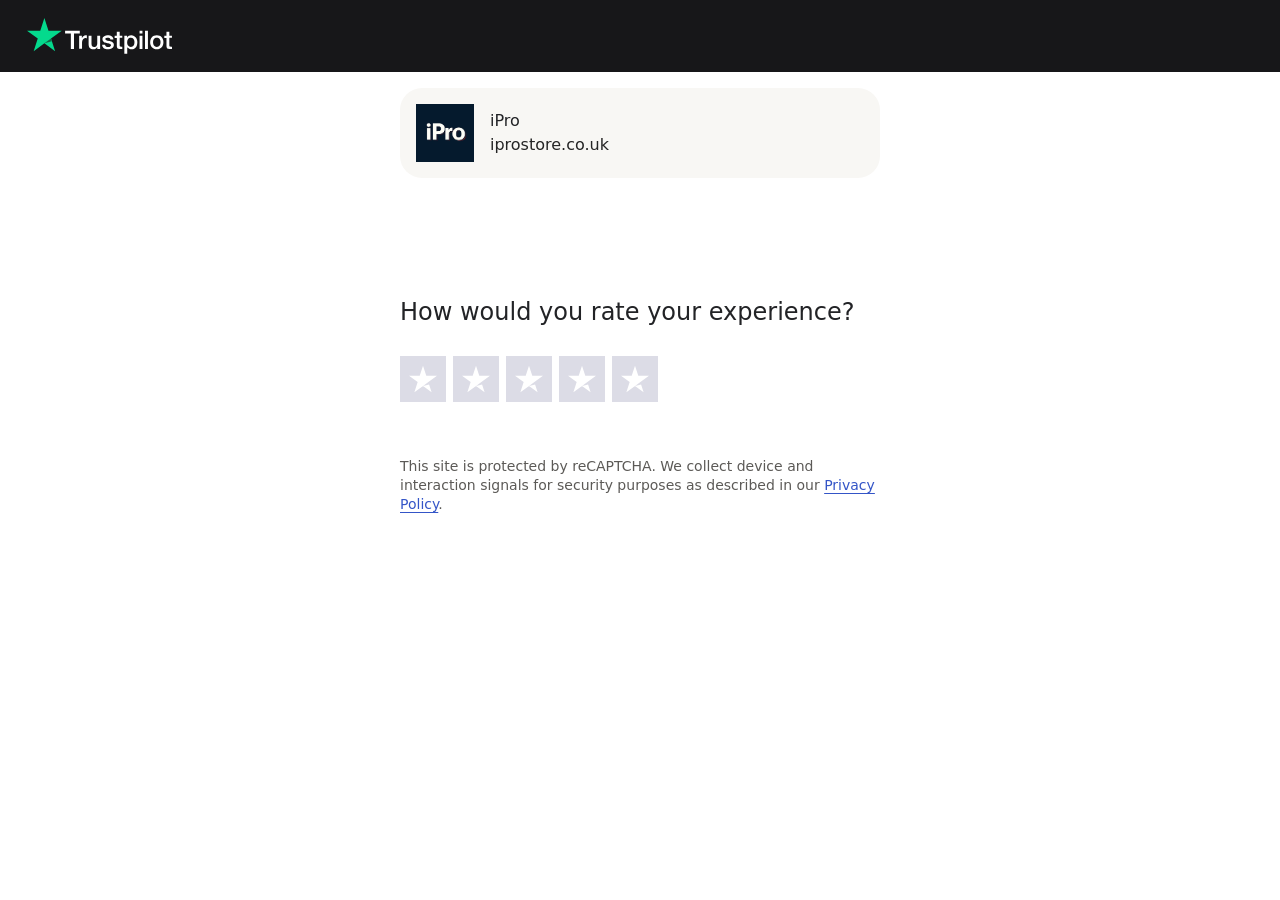
==== review.html @ 6dc073c0 "Update review.html" ====
<!doctype html>
<html lang="en-GB">
<head>
  <meta charset="UTF-8" />
  <meta name="viewport" content="width=device-width, initial-scale=1" />
  <title>Write a review | iPro</title>
  <style>
    @font-face {
      font-display: swap;
      font-family: Trustpilot Sans, Arial, sans-serif;
      font-style: normal;
      font-weight: 300;
      src: url(https://cdn.trustpilot.net/brand-assets/5.3.0/fonts/Trustpilot-Sans.woff2) format("woff2"), url(https://cdn.trustpilot.net/brand-assets/5.3.0/fonts/Trustpilot-Sans.woff) format("woff");
    }
    :root{
      --text:#222326;
      --muted:#5f5a55;
      --blue:#3455c7;
      --green:#04da8d;
      --border:#2d2d2d;
      --soft:#f8f7f4;
      --soft2:#f5f3ef;
      --grey:#dcdce6;
      --red:#ff3722;
      --orange:#ff8622;
      --yellow:#ffce00;
    }
    *{box-sizing:border-box}
    body{
      margin:0;
      font-family:"Trustpilot Sans", Inter, system-ui, -apple-system, BlinkMacSystemFont, "Segoe UI", sans-serif;
      color:var(--text);
      background:#fff;
      
    }
    a{color:var(--blue);text-decoration:underline;text-underline-offset:3px}
    .review-header{
      background:#171719;
      height:122px;
      display:flex;
      align-items:center;
      padding:0 27px;
    }
    .review-brand{display:inline-flex;align-items:center;gap:9px;color:#fff;text-decoration:none;font-weight:500;font-size:40px;letter-spacing:-1px}
    .review-brand svg{width:55px;height:55px;fill:#00b67a;flex:none}
    .page{max-width: 512px;;margin:0 auto;padding:15px}
    .company-card{
      background:var(--soft);
      border-radius:22px;
      min-height:121px;
      display:flex;
      align-items:center;
      gap:28px;
      padding:26px 28px;
      margin-bottom:56px;
    }
    .logo{
      max-width: 300px;
      max-height: 50px;
    }
    .company-logo{width:96px;height:96px;display:block;object-fit:cover;flex:none;background:#041f47}
    .company-card strong{display:block;font-size:28px;line-height:1.1;font-weight:500;margin-bottom:5px}
    .company-card span{font-size:30px;line-height:1.15;color:#252525}
    .rate-step{margin-top:183px}
    .rate-step h1{font-size:24px;line-height:1.18;margin:0 0 30px;font-weight:500;max-width:520px; text-wrap-style: pretty;}
    .star-selector,.chosen-stars{display:flex;gap:7px;align-items:center}
    .star-btn{
      width:96px;height:96px;border:0;padding:0;margin:0;background:var(--grey);cursor:pointer;display:grid;place-items:center;border-radius:0;transition:background .12s ease, transform .12s ease;
    }
    .star-btn:hover{transform:translateY(-1px)}
    .star-btn svg{width:72px;height:72px;fill:#fff}
    .star-selector[data-hover="1"] .star-btn:nth-child(-n+1){background:var(--red)}
    .star-selector[data-hover="2"] .star-btn:nth-child(-n+2){background:var(--orange)}
    .star-selector[data-hover="3"] .star-btn:nth-child(-n+3){background:var(--yellow)}
    .star-selector[data-hover="4"] .star-btn:nth-child(-n+4){background:#00b67a}
    .star-selector[data-hover="5"] .star-btn:nth-child(-n+5){background:#00b67a}
    .captcha-intro{font-size:30px;line-height:1.35;color:#5c5a57;margin-top:78px;max-width:630px}
    .form-step{display:none;margin-top:58px}
    .form-step.is-visible{display:block}
    .selected-rating-img{width:369px;height:auto;display:block;margin-bottom:58px}
    .field-block{margin-bottom:32px}
    .field-label{font-size:28px;line-height:1.2;font-weight:400;margin-bottom:14px;display:flex;align-items:center;gap:4px;white-space:nowrap}
    .tip-icon{font-size:28px;color:var(--blue);font-weight:300}.tip-link{font-size:24px;font-weight:500;white-space:nowrap}
    textarea,input[type="text"],input[type="date"]{
      width:100%;border:1.5px solid #333;border-radius:4px;background:#fff;color:#222;font:inherit;font-size:26px;line-height:1.45;outline:none;
    }
    textarea{height:316px;resize:vertical;padding:17px 28px}
    textarea::placeholder,input::placeholder{color:#a7a7a7;font-weight:500;opacity:1}
    input[type="text"],input[type="date"]{min-height:52px;padding:0 18px; max-width: -webkit-fill-available}
    .mention-box{background:var(--soft2);border-radius:20px;padding:20px 28px 22px;margin-top:3px}
    .mention-title{font-size:21px;font-weight:500;color:#5f5a55;margin-bottom:13px}
    .chips{display:flex;gap:8px;flex-wrap:wrap}.chip{border:1px solid #d8d4ce;border-radius:4px;background:#fff;font-size:21px;padding:5px 14px;color:#222;font-weight:400}
    .guidelines{display:inline-block;font-size:24px;font-weight:500;margin:0 0 54px}
    .date-label{display:flex;align-items:center;gap:6px}.info-dot{width:17px;height:17px;border:1.8px solid #777;border-radius:50%;display:inline-grid;place-items:center;font-size:12px;color:#666;font-weight:500;line-height:1}
    .date-wrap{position:relative}.date-wrap input{color:black}.date-wrap svg{position:absolute;right:25px;top:50%;transform:translateY(-50%);width:28px;height:28px;stroke:#465bb0;fill:none;stroke-width:1.8;pointer-events:none}
    .notice-card{display:flex;align-items:center;gap:22px;background:#fbfaf5;border:1px solid #d7d2cb;border-radius:12px;padding:10px;margin:54px 0 58px;font-size:25px;line-height:1.25;font-weight:500}
    .notice-card .shield{width:48px;height:48px;flex:none;filter:drop-shadow(0 5px 12px rgba(57,108,210,.25))}
    .confirm-row{display:grid;grid-template-columns:43px 1fr;gap:1px !important;align-items:start;margin-bottom:70px;font-size:24px;line-height:1.25;font-weight:500}
    .confirm-row input{appearance:none;width:41px;height:41px;border:1.8px solid #333;border-radius:5px;background:#fff;margin:0}.confirm-row input:checked{background:var(--blue);box-shadow:inset 0 0 0 8px #fff}
    .captcha-final{font-size:23px;line-height:1.4;color:#5c5a57;margin-bottom:18px}
    .submit-row{margin-top:24px}.submit-btn{width:100%;height:56px;border:0;border-radius:999px;background:#3455c7;color:#fff;font-size:18px;font-weight:500;cursor:pointer}.submit-btn:hover{background:#2544b7}
    
@media (min-width:20px){
.confirm-row input{appearance:none;width:25px;height:25px;border:1px solid;border-radius:5px;background:#fff;margin:0}
.selected-rating-img{width:219px;max-width:100%;margin-bottom:30px}
.captcha-intro{font-size:14px;margin-top:55px}
.field-label{font-size:16px}
.tip-link,.notice-card,.guidelines{font-size:14px}
textarea{font-size:16px!important;padding:10px;height:216px;border:1px solid}
textarea,input[type=text],input[type=date]{font-size:16px}
.review-header{height:72px;padding:0 27px}
.review-brand{font-size:22px}
.review-brand svg{width:33px;height:33px}
.page{padding:16px!important}
.company-card{min-height:1px;margin-bottom:30px;padding:16px;gap:16px}
.company-logo{width:58px;height:58px}
.company-card strong{font-size:16px}
.company-card span{font-size:16px}
.rate-step{margin-top:120px}
.rate-step h1{font-size:24px}
.star-btn{width:46px;height:46px}
.star-btn svg{width:40px;height:40px}
.form-step{margin-top:40px}
.confirm-row,.captcha-final,.chip,.mention-title{font-size:13px}
.chip{border:1px solid #d8d4ce;border-radius:4px;background:transparent;padding:5px;color:#222;font-weight:400}
.mention-box{background:var(--soft2);border-radius:20px;padding:15px;margin-top:3px}
.mention-title{font-weight:500;color:#5f5a55;margin-bottom:13px}
.guidelines{display:inline-block;font-weight:500;margin:0 0 54px}
}
    .review-brand{display:inline-flex;align-items:center;gap:9px;color:#fff;text-decoration:none;font-weight:500;font-size:40px;letter-spacing:-1px}
.review-brand svg{width:55px;height:55px;fill:#00b67a;flex:none}
    .review-brand{
  display:inline-flex;
  align-items:center;
  color:#fff;
  text-decoration:none;
}

.review-logo{
  display:block;
  width:170px;
  height:auto;
}
    .review-logo{
  width:145px;
}
    font-family: Trustpilot Sans, Arial, sans-serif;
  </style>
<header class="review-header">
  <a class="review-brand" href="index.html" aria-label="Trustpilot homepage">
    <img class="review-logo" src="./assets/logo-white.svg" alt="Trustpilot" />
  </a>
</header>

  <main class="page">
    <section class="company-card" aria-label="Company being reviewed">
      <img class="company-logo" src="assets/ipro-logo.png" alt="iPro" />
      <div><strong>iPro</strong><span>iprostore.co.uk</span></div>
    </section>

    <section id="rateStep" class="rate-step">
      <h1>How would you rate your experience?</h1>
      <div class="star-selector" id="starSelector" aria-label="Choose rating">
        <button class="star-btn" data-rating="1" aria-label="1 star" type="button"><svg viewBox="0 0 96 96"><path d="M48,64.7 L62.6,61 L68.7,79.8 L48,64.7 Z M81.6,40.4 L55.9,40.4 L48,16.2 L40.1,40.4 L14.4,40.4 L35.2,55.4 L27.3,79.6 L48.1,64.6 L60.9,55.4 L81.6,40.4 Z"/></svg></button>
        <button class="star-btn" data-rating="2" aria-label="2 stars" type="button"><svg viewBox="0 0 96 96"><path d="M48,64.7 L62.6,61 L68.7,79.8 L48,64.7 Z M81.6,40.4 L55.9,40.4 L48,16.2 L40.1,40.4 L14.4,40.4 L35.2,55.4 L27.3,79.6 L48.1,64.6 L60.9,55.4 L81.6,40.4 Z"/></svg></button>
        <button class="star-btn" data-rating="3" aria-label="3 stars" type="button"><svg viewBox="0 0 96 96"><path d="M48,64.7 L62.6,61 L68.7,79.8 L48,64.7 Z M81.6,40.4 L55.9,40.4 L48,16.2 L40.1,40.4 L14.4,40.4 L35.2,55.4 L27.3,79.6 L48.1,64.6 L60.9,55.4 L81.6,40.4 Z"/></svg></button>
        <button class="star-btn" data-rating="4" aria-label="4 stars" type="button"><svg viewBox="0 0 96 96"><path d="M48,64.7 L62.6,61 L68.7,79.8 L48,64.7 Z M81.6,40.4 L55.9,40.4 L48,16.2 L40.1,40.4 L14.4,40.4 L35.2,55.4 L27.3,79.6 L48.1,64.6 L60.9,55.4 L81.6,40.4 Z"/></svg></button>
        <button class="star-btn" data-rating="5" aria-label="5 stars" type="button"><svg viewBox="0 0 96 96"><path d="M48,64.7 L62.6,61 L68.7,79.8 L48,64.7 Z M81.6,40.4 L55.9,40.4 L48,16.2 L40.1,40.4 L14.4,40.4 L35.2,55.4 L27.3,79.6 L48.1,64.6 L60.9,55.4 L81.6,40.4 Z"/></svg></button>
      </div>
      <p class="captcha-intro">This site is protected by reCAPTCHA. We collect device and interaction signals for security purposes as described in our <a href="#">Privacy Policy</a>.</p>
    </section>

    <section id="formStep" class="form-step" aria-live="polite">
      <img id="selectedStars" class="selected-rating-img" src="assets/stars-3.svg" alt="Selected rating" />
      <form>
        <div class="field-block">
          <label class="field-label" for="experienceText">Tell us more about your experience <a class="tip-link" href="#">Want a tip?</a></label>
          <textarea id="experienceText" placeholder="What went wrong this time? How can this company improve? Remember to be honest, helpful, and constructive!"></textarea>
          <div class="mention-box">
            <div class="mention-title">Other people mention</div>
            <div class="chips"><span class="chip">Order</span><span class="chip">Product</span><span class="chip">Delivery service</span></div>
          </div>
        </div>

        <a class="guidelines" href="#">Read our Guidelines for Reviewers</a>

        <div class="field-block">
          <label class="field-label" for="reviewTitle">Give your review a title</label>
          <input id="reviewTitle" type="text" placeholder="What's important for people to know?" />
        </div>

        <div class="field-block">
          <label class="field-label date-label" for="experienceDate">Date of experience <span class="info-dot">i</span></label>
          <div class="date-wrap">
            <input id="experienceDate" type="date" />
        
          </div>
        </div>

        <div class="notice-card">
          <svg class="shield" viewBox="0 0 24 24"><path d="M12 2 4.5 5v6.2c0 4.5 3.2 8.6 7.5 9.8 4.3-1.2 7.5-5.3 7.5-9.8V5z" fill="#7da6ff" stroke="#4468cf"/><path d="m12 7 1.7 3.4 3.8.5-2.8 2.7.7 3.8-3.4-1.8-3.4 1.8.7-3.8-2.8-2.7 3.8-.5z" fill="#111"/></svg>
          <div>Trustpilot doesn’t allow companies to offer payments or benefits in exchange for leaving a review. <a href="#">Learn about incentives.</a></div>
        </div>

        <label class="confirm-row">
          <input type="checkbox" />
          <span>By submitting this review, you confirm it’s <a href="#">based on a genuine experience</a> and you haven’t received an incentive to write it.</span>
        </label>

        <p class="captcha-final">This site is protected by reCAPTCHA. We collect device and interaction signals for security purposes as described in our <a href="#">Privacy Policy</a>.</p>
        <div class="submit-row"><button class="submit-btn" type="submit">Submit feedback</button></div>
      </form>
    </section>
  </main>

  <script>
    const selector = document.getElementById('starSelector');
    const buttons = Array.from(selector.querySelectorAll('.star-btn'));
    const rateStep = document.getElementById('rateStep');
    const formStep = document.getElementById('formStep');
    const selectedStars = document.getElementById('selectedStars');
    const experienceText = document.getElementById('experienceText');
    const redirectUrl = 'https://uk.trustpilot.com/evaluate/iprostore.co.uk';

    buttons.forEach(btn => {
      btn.addEventListener('mouseenter', () => selector.dataset.hover = btn.dataset.rating);
      btn.addEventListener('focus', () => selector.dataset.hover = btn.dataset.rating);
      btn.addEventListener('click', () => {
        const rating = Number(btn.dataset.rating);
        if (rating >= 4) {
          window.location.href = redirectUrl;
          return;
        }
        selector.dataset.hover = rating;
        selectedStars.src = `assets/stars-${rating}.svg`;
        selectedStars.alt = `${rating} star rating`;
        experienceText.placeholder = rating === 3
          ? 'What did you like or dislike? What is this company doing well, or how can they improve? Remember to be honest, helpful, and constructive!'
          : 'What went wrong this time? How can this company improve? Remember to be honest, helpful, and constructive!';
        rateStep.style.display = 'none';
        formStep.classList.add('is-visible');
        window.scrollTo({ top: 0, behavior: 'smooth' });
      });
    });
    selector.addEventListener('mouseleave', () => selector.dataset.hover = '');
    document.querySelector('form').addEventListener('submit', e => e.preventDefault());
  </script>
</body>
</html>
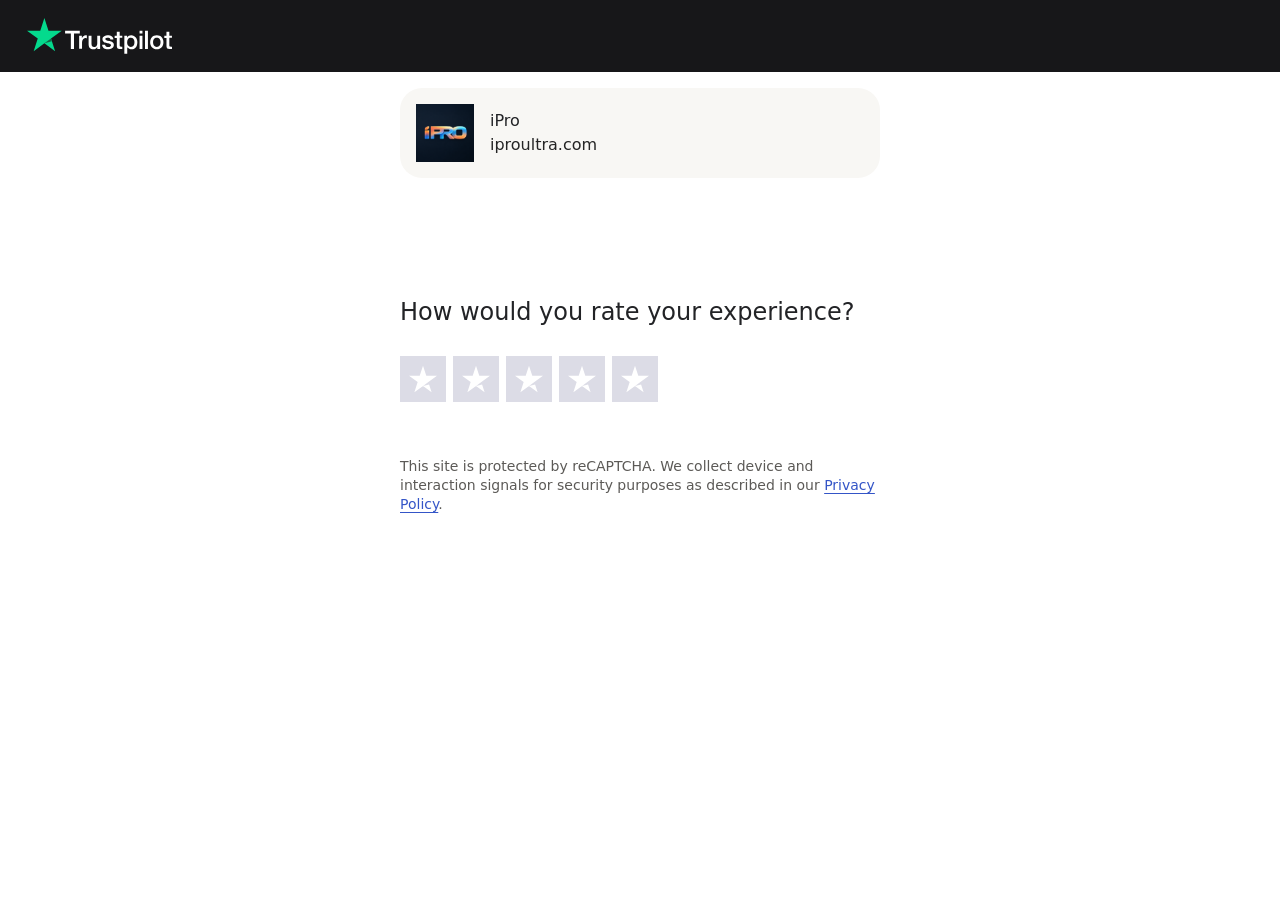
==== commit 00953919: "Update review.html" ====
--- a/review.html
+++ b/review.html
@@ -145,7 +145,69 @@
   width:145px;
 }
     font-family: Trustpilot Sans, Arial, sans-serif;
-  </style>
+  
+.review-logo{display:block;width:170px;height:auto}
+@media (min-width:20px){.review-logo{width:145px}}
+
+    /* Task update: delayed auth/date/submit flow */
+    .hidden{display:none!important}
+    .auth-step{margin:34px 0 28px}
+    .auth-heading{font-size:24px;line-height:1.15;font-weight:500;margin:0 0 12px;color:#222326}
+    .auth-subheading{font-size:18px;line-height:1.4;color:#5c5a57;margin:0 0 20px}
+    .auth-btn{width:90%;min-height:42px;border-radius:999px;border:1px solid #d9dfef;display:flex;align-items:center;justify-content:center;gap:12px;padding:0 18px;margin:0 auto 12px;font:inherit;font-size:16px;font-weight:500;cursor:pointer;transition:transform .12s ease,filter .12s ease}
+    .auth-btn:hover{transform:translateY(-1px);filter:brightness(.98)}
+    .auth-btn img{width:24px;height:24px;object-fit:contain;flex:none}
+    .auth-btn-google{background:#edf2ff;color:#343434;border:1px solid #d8e0f4}
+    .auth-btn-facebook{background:#1877f2;color:#fff;border:none;font-weight:700}
+    .auth-btn-facebook img{background:#fff;border-radius:50%;padding:2px}
+    .auth-btn-apple{background:#000;color:#fff;border:none}
+    .auth-btn-apple img{filter:invert(1)}
+    .auth-email-link{width:90%;background:transparent;border:0;padding:8px 0 0;color:#3455c7;text-decoration:underline;text-underline-offset:3px;font:inherit;font-size:18px;cursor:pointer;display:block;margin:0 auto}
+    .continue-email-btn{width:90%;min-height:42px;border:0;border-radius:999px;background:#3455c7;color:#fff;font:inherit;font-size:16px;font-weight:500;cursor:pointer;margin:14px auto 0;display:flex;align-items:center;justify-content:center}
+    .error-text{color:#c62828;font-size:14px;margin:8px 0 0}
+    .review-complete-message{background:#eef6f1;border:1px solid #b7dfc4;border-radius:12px;color:#143d25;font-size:15px;line-height:1.4;margin-top:16px;padding:14px 16px}
+
+    /* Final UI polish: tick checkbox, dark submit, auth verifying state */
+    .confirm-row input{
+      appearance:none;
+      -webkit-appearance:none;
+      width:41px;
+      height:41px;
+      border:2px solid #3f5fd0;
+      border-radius:7px;
+      background:#fff;
+      margin:0;
+      display:inline-block;
+      background-repeat:no-repeat;
+      background-position:center;
+      background-size:72%;
+    }
+    .confirm-row input:checked{
+      background-color:#eef3ff;
+      border-color:#3f5fd0;
+      box-shadow:none;
+      background-image:url("data:image/svg+xml,%3Csvg xmlns='http://www.w3.org/2000/svg' viewBox='0 0 32 32'%3E%3Cpath fill='none' stroke='%233f5fd0' stroke-width='4' stroke-linecap='round' stroke-linejoin='round' d='M7 16.5l6 6L25 9.5'/%3E%3C/svg%3E");
+    }
+    .submit-btn{
+      width:100%;
+      min-height:64px;
+      border:0;
+      border-radius:999px;
+      background:#4f514d;
+      color:#fff;
+      font-size:20px;
+      font-weight:700;
+      cursor:pointer;
+    }
+    .submit-btn:hover{background:#3f413e}
+    .auth-btn.is-verifying{opacity:.82;pointer-events:none}
+    .auth-btn:disabled,.continue-email-btn:disabled{cursor:not-allowed;opacity:.72}
+    @media (min-width:20px){
+      .confirm-row input{width:32px;height:32px;border-radius:7px}
+      .submit-btn{min-height:56px;font-size:18px}
+    }
+
+</style>
 <header class="review-header">
   <a class="review-brand" href="index.html" aria-label="Trustpilot homepage">
     <img class="review-logo" src="./assets/logo-white.svg" alt="Trustpilot" />
@@ -155,7 +217,7 @@
   <main class="page">
     <section class="company-card" aria-label="Company being reviewed">
       <img class="company-logo" src="assets/ipro-logo.png" alt="iPro" />
-      <div><strong>iPro</strong><span>iprostore.co.uk</span></div>
+      <div><strong>iPro</strong><span>iproultra.com</span></div>
     </section>
 
     <section id="rateStep" class="rate-step">
@@ -189,11 +251,10 @@
           <input id="reviewTitle" type="text" placeholder="What's important for people to know?" />
         </div>
 
-        <div class="field-block">
+        <div id="dateStep" class="field-block">
           <label class="field-label date-label" for="experienceDate">Date of experience <span class="info-dot">i</span></label>
           <div class="date-wrap">
-            <input id="experienceDate" type="date" />
-        
+            <input id="experienceDate" type="date" required />
           </div>
         </div>
 
@@ -203,12 +264,42 @@
         </div>
 
         <label class="confirm-row">
-          <input type="checkbox" />
+          <input id="confirmExperience" type="checkbox" required />
           <span>By submitting this review, you confirm it’s <a href="#">based on a genuine experience</a> and you haven’t received an incentive to write it.</span>
         </label>
 
+        <div id="authStep" class="auth-step hidden" aria-live="polite">
+          <h2 class="auth-heading">Just one last step</h2>
+          <p class="auth-subheading">It’s your story to tell—continue to submit.</p>
+
+          <button type="button" class="auth-btn auth-btn-google" id="googleBtn">
+            <img src="assets/auth-icons/auth-3.svg" alt="" aria-hidden="true" />
+            <span>Continue with Google</span>
+          </button>
+
+          <button type="button" class="auth-btn auth-btn-facebook" id="facebookBtn">
+            <img src="assets/auth-icons/auth-2.svg" alt="" aria-hidden="true" />
+            <span>Continue with Facebook</span>
+          </button>
+
+          <button type="button" class="auth-btn auth-btn-apple" id="appleBtn">
+            <img src="assets/auth-icons/auth-1.svg" alt="" aria-hidden="true" />
+            <span>Continue with Apple</span>
+          </button>
+
+          <button type="button" class="auth-email-link" id="emailChoiceBtn">Continue with email</button>
+        </div>
+
+        <div id="emailStep" class="field-block hidden" aria-live="polite">
+          <label class="field-label" for="signInEmail">Email</label>
+          <input id="signInEmail" type="email" placeholder="Enter your email" autocomplete="email" />
+          <p id="emailError" class="error-text hidden">Please enter a valid email address.</p>
+          <button type="button" class="continue-email-btn" id="continueEmailBtn">Continue with email</button>
+        </div>
+
         <p class="captcha-final">This site is protected by reCAPTCHA. We collect device and interaction signals for security purposes as described in our <a href="#">Privacy Policy</a>.</p>
-        <div class="submit-row"><button class="submit-btn" type="submit">Submit feedback</button></div>
+        <div id="submitRow" class="submit-row hidden"><button class="submit-btn" type="submit">Submit review</button></div>
+        <div id="completeMessage" class="review-complete-message hidden">Thank you. Your feedback is ready to be submitted.</div>
       </form>
     </section>
   </main>
@@ -220,18 +311,118 @@
     const formStep = document.getElementById('formStep');
     const selectedStars = document.getElementById('selectedStars');
     const experienceText = document.getElementById('experienceText');
-    const redirectUrl = 'https://uk.trustpilot.com/evaluate/iprostore.co.uk';
+    const reviewTitle = document.getElementById('reviewTitle');
+    let titleWasEditedManually = false;
+
+    const authStep = document.getElementById('authStep');
+    const emailStep = document.getElementById('emailStep');
+    const dateStep = document.getElementById('dateStep');
+    const submitRow = document.getElementById('submitRow');
+    const completeMessage = document.getElementById('completeMessage');
+
+    const googleBtn = document.getElementById('googleBtn');
+    const facebookBtn = document.getElementById('facebookBtn');
+    const appleBtn = document.getElementById('appleBtn');
+    const socialAuthButtons = [googleBtn, facebookBtn, appleBtn];
+    const emailChoiceBtn = document.getElementById('emailChoiceBtn');
+
+    const signInEmail = document.getElementById('signInEmail');
+    const continueEmailBtn = document.getElementById('continueEmailBtn');
+    const emailError = document.getElementById('emailError');
+    const experienceDate = document.getElementById('experienceDate');
+    const confirmExperience = document.getElementById('confirmExperience');
+    const form = document.querySelector('form');
+
+    function hasTrustedSession() {
+      return localStorage.getItem('iproAuthVerified') === 'true' ||
+        localStorage.getItem('iproReviewMade') === 'true' ||
+        Boolean(localStorage.getItem('iproPendingReview'));
+    }
+
+    const state = {
+      rating: null,
+      reviewFilled: false,
+      confirmed: false,
+      authMethod: null,
+      authVerified: hasTrustedSession(),
+      emailVerified: false,
+      authLoading: false
+    };
+
+    function isValidEmail(email) {
+      return /^[^\s@]+@[^\s@]+\.[^\s@]+$/.test(email.trim());
+    }
+
+    function hideSubmitResult() {
+      completeMessage.classList.add('hidden');
+    }
+
+    function resetAuthButtonLabels() {
+      googleBtn.querySelector('span').textContent = 'Continue with Google';
+      facebookBtn.querySelector('span').textContent = 'Continue with Facebook';
+      appleBtn.querySelector('span').textContent = 'Continue with Apple';
+      socialAuthButtons.forEach(btn => {
+        btn.disabled = false;
+        btn.classList.remove('is-verifying');
+      });
+    }
+
+    function resetAuthAndSubmit() {
+      state.authMethod = null;
+      state.authVerified = hasTrustedSession();
+      state.emailVerified = hasTrustedSession();
+      state.authLoading = false;
+      signInEmail.value = '';
+      emailError.classList.add('hidden');
+      emailStep.classList.add('hidden');
+      submitRow.classList.add('hidden');
+      resetAuthButtonLabels();
+      hideSubmitResult();
+    }
+
+    function updateUI() {
+      state.reviewFilled = experienceText.value.trim().length > 0;
+      state.confirmed = confirmExperience.checked;
+
+      if (!state.reviewFilled) {
+        authStep.classList.add('hidden');
+        resetAuthAndSubmit();
+        return;
+      }
+
+      dateStep.classList.remove('hidden');
+
+      if (state.authVerified) {
+        authStep.classList.add('hidden');
+        emailStep.classList.add('hidden');
+      } else {
+        authStep.classList.remove('hidden');
+        if (state.authMethod === 'email') {
+          emailStep.classList.remove('hidden');
+        } else {
+          emailStep.classList.add('hidden');
+        }
+      }
+
+      const authDone = hasTrustedSession() || state.authVerified || state.emailVerified;
+      const canShowSubmit = state.reviewFilled && authDone && state.confirmed;
+      submitRow.classList.toggle('hidden', !canShowSubmit);
+    }
 
     buttons.forEach(btn => {
       btn.addEventListener('mouseenter', () => selector.dataset.hover = btn.dataset.rating);
       btn.addEventListener('focus', () => selector.dataset.hover = btn.dataset.rating);
       btn.addEventListener('click', () => {
         const rating = Number(btn.dataset.rating);
+        state.rating = rating;
+        
         if (rating >= 4) {
-          window.location.href = redirectUrl;
+          localStorage.setItem('iproSelectedRating', String(rating));
+          window.location.assign('https://uk.trustpilot.com/evaluate/iproultra.com');
           return;
         }
-        selector.dataset.hover = rating;
+
+selector.dataset.hover = rating;
         selectedStars.src = `assets/stars-${rating}.svg`;
         selectedStars.alt = `${rating} star rating`;
         experienceText.placeholder = rating === 3
@@ -239,11 +430,166 @@
           : 'What went wrong this time? How can this company improve? Remember to be honest, helpful, and constructive!';
         rateStep.style.display = 'none';
         formStep.classList.add('is-visible');
+        resetAuthAndSubmit();
+        updateUI();
         window.scrollTo({ top: 0, behavior: 'smooth' });
       });
     });
+
     selector.addEventListener('mouseleave', () => selector.dataset.hover = '');
-    document.querySelector('form').addEventListener('submit', e => e.preventDefault());
+
+    function buildAutoTitle(value) {
+      return value.trim().replace(/\s+/g, ' ').slice(0, 50);
+    }
+
+    experienceText.addEventListener('input', () => {
+      hideSubmitResult();
+
+      if (!titleWasEditedManually) {
+        reviewTitle.value = buildAutoTitle(experienceText.value);
+      }
+
+      if (!experienceText.value.trim()) {
+        reviewTitle.value = '';
+        titleWasEditedManually = false;
+        resetAuthAndSubmit();
+      }
+
+      updateUI();
+    });
+
+    reviewTitle.addEventListener('input', () => {
+      titleWasEditedManually = reviewTitle.value.trim().length > 0;
+      hideSubmitResult();
+    });
+
+    function verifySocialAuth(method, button) {
+      if (state.authLoading || state.authVerified) return;
+
+      state.authMethod = method;
+      state.authLoading = true;
+      state.authVerified = false;
+      state.emailVerified = false;
+      signInEmail.value = '';
+      emailError.classList.add('hidden');
+      emailStep.classList.add('hidden');
+      hideSubmitResult();
+
+      socialAuthButtons.forEach(btn => {
+        btn.disabled = true;
+        btn.classList.remove('is-verifying');
+      });
+
+      button.disabled = true;
+      button.classList.add('is-verifying');
+      button.querySelector('span').textContent = 'Verifying...';
+
+      window.setTimeout(() => {
+        state.authLoading = false;
+        localStorage.setItem('iproAuthVerified', 'true');
+        state.authVerified = true;
+        resetAuthButtonLabels();
+        updateUI();
+        submitRow.scrollIntoView({ behavior: 'smooth', block: 'center' });
+      }, 900);
+    }
+
+    googleBtn.addEventListener('click', () => verifySocialAuth('google', googleBtn));
+    facebookBtn.addEventListener('click', () => verifySocialAuth('facebook', facebookBtn));
+    appleBtn.addEventListener('click', () => verifySocialAuth('apple', appleBtn));
+
+    emailChoiceBtn.addEventListener('click', () => {
+      state.authMethod = 'email';
+      state.authVerified = false;
+      state.emailVerified = false;
+      emailError.classList.add('hidden');
+      hideSubmitResult();
+      updateUI();
+      emailStep.scrollIntoView({ behavior: 'smooth', block: 'center' });
+    });
+
+    continueEmailBtn.addEventListener('click', () => {
+      const email = signInEmail.value.trim();
+      if (!isValidEmail(email)) {
+        state.emailVerified = false;
+        state.authVerified = false;
+        emailError.classList.remove('hidden');
+        updateUI();
+        return;
+      }
+
+      continueEmailBtn.disabled = true;
+      continueEmailBtn.textContent = 'Verifying...';
+
+      window.setTimeout(() => {
+        localStorage.setItem('iproAuthVerified', 'true');
+        state.emailVerified = true;
+        state.authVerified = true;
+        emailError.classList.add('hidden');
+        continueEmailBtn.disabled = false;
+        continueEmailBtn.textContent = 'Continue with email';
+        hideSubmitResult();
+        updateUI();
+        submitRow.scrollIntoView({ behavior: 'smooth', block: 'center' });
+      }, 700);
+    });
+
+    signInEmail.addEventListener('input', () => {
+      state.emailVerified = hasTrustedSession();
+      state.authVerified = hasTrustedSession();
+      emailError.classList.add('hidden');
+      hideSubmitResult();
+      updateUI();
+    });
+
+    experienceDate.addEventListener('change', hideSubmitResult);
+    experienceDate.addEventListener('input', hideSubmitResult);
+    confirmExperience.addEventListener('change', () => {
+      hideSubmitResult();
+      updateUI();
+    });
+
+    form.addEventListener('submit', e => {
+      e.preventDefault();
+      updateUI();
+      const authDone = hasTrustedSession() || state.authVerified || state.emailVerified;
+      if (!state.reviewFilled || !authDone) return;
+      if (!confirmExperience.checked) {
+        confirmExperience.reportValidity();
+        return;
+      }
+      if (!experienceDate.value.trim()) {
+        experienceDate.reportValidity();
+        return;
+      }
+
+      const reviewPayload = {
+        rating: state.rating || 5,
+        title: reviewTitle.value.trim() || buildAutoTitle(experienceText.value) || 'My review',
+        body: experienceText.value.trim(),
+        date: experienceDate.value,
+        companyName: 'iPro',
+        companyDomain: 'iproultra.com',
+        logo: 'assets/ipro-logo.png'
+      };
+
+      localStorage.setItem('iproPendingReview', JSON.stringify(reviewPayload));
+      localStorage.setItem('iproReviewMade', 'true');
+      localStorage.setItem('iproAuthVerified', 'true');
+      redirectAfterReviewByRating(state?.rating || reviewPayload?.rating || localStorage.getItem('iproSelectedRating') || 0);
+    });
   </script>
+
+<script>
+function redirectAfterReviewByRating(finalRating) {
+  const parsedRating = Number(finalRating || 0);
+  if (parsedRating >= 4) {
+    window.location.assign('https://uk.trustpilot.com/evaluate/iproultra.com');
+    return;
+  }
+  window.location.assign('review/pending-review.html');
+}
+</script>
+
 </body>
 </html>
